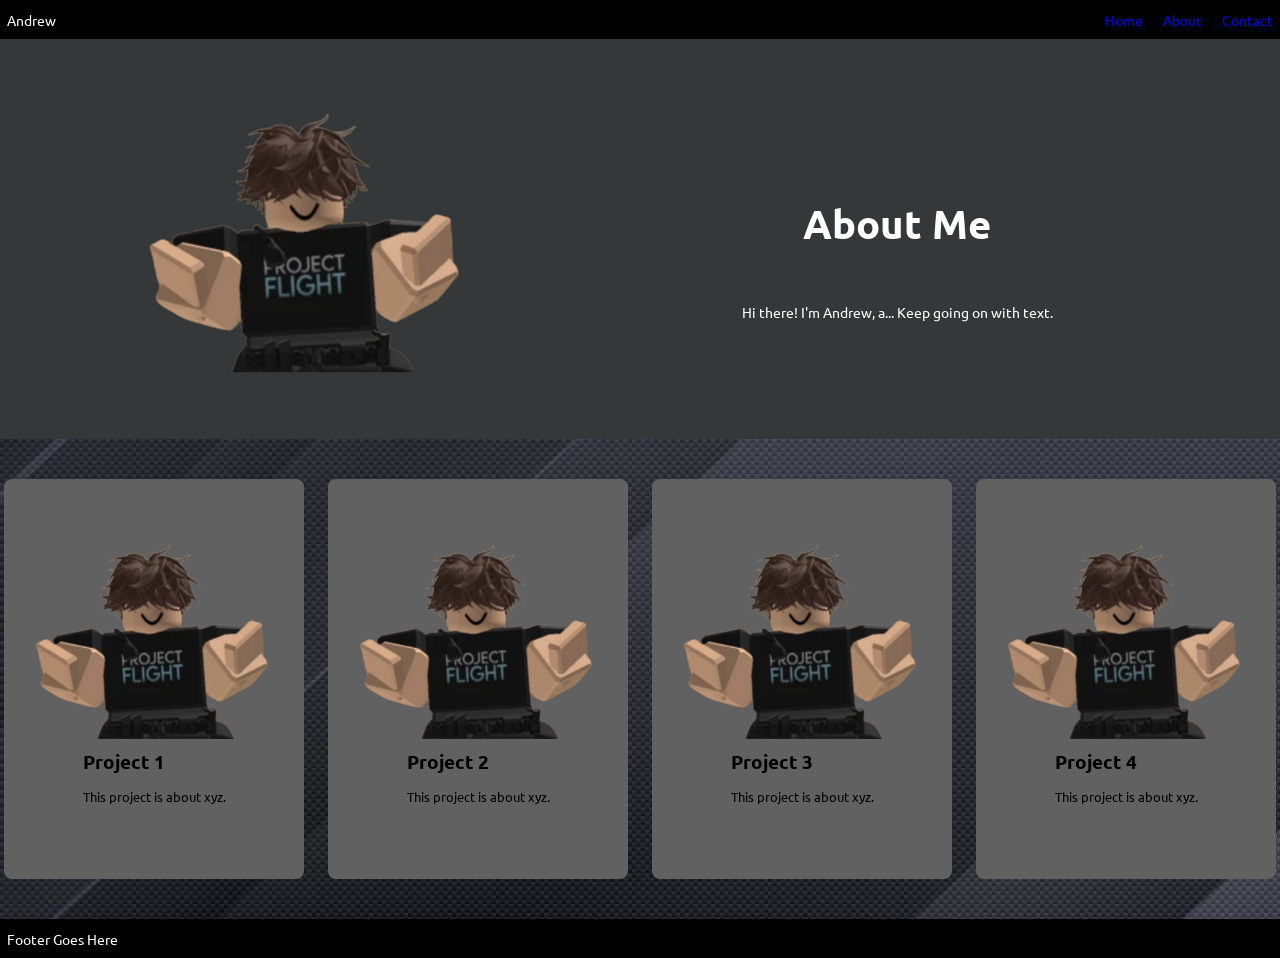
==== about.html @ 02a2d47e "Linked About and Contact" ====
<!DOCTYPE html>
<html lang="en">

<head>
    <title>Andrew Zhou's Portfolio</title>
    <link rel="preconnect" href="https://fonts.googleapis.com">
    <link rel="preconnect" href="https://fonts.gstatic.com" crossorigin>
    <link
        href="https://fonts.googleapis.com/css2?family=Ubuntu:ital,wght@0,300;0,400;0,500;0,700;1,300;1,400;1,500;1,700&display=swap"
        rel="stylesheet">
    <link rel="stylesheet" href="style.css">
</head>

<body>
    <div class="page-layout">
        <header>
            <div class="header-footer">
                <div>Andrew</div>
                <nav class="links">
                    <a href="/index.html">Home</a>
                    <a href="/about.html">About</a>
                    <a href="/contact">Contact</a>
                </nav>
            </div>
        </header>
        <main>
            <div class="bio">
                <img class="placeholder" src="pfplaceholder.png" alt="placeholder">
                <div class="bio-content">
                    <h4>About Me</h4>
                    <p>Hi there! I'm Andrew, a... Keep going on with text.</p>
                </div>
            </div>

            <div class="flex-container">
                <div class="box">
                    <img src="pfplaceholder.png" alt="placeholder" class="box-image" width="100px" height="100px">
                    <div class="box-text">
                        <h3>Project 1</h3>
                        <p>This project is about xyz.</p>
                    </div>
                </div>

                <div class="box">
                    <img src="pfplaceholder.png" alt="placeholder" class="box-image" width="100px" height="100px">
                    <div class="box-text">
                        <h3>Project 2</h3>
                        <p>This project is about xyz.</p>
                    </div>
                </div>

                <div class="box">
                    <img src="pfplaceholder.png" alt="placeholder" class="box-image" width="100px" height="100px">
                    <div class="box-text">
                        <h3>Project 3</h3>
                        <p>This project is about xyz.</p>
                    </div>
                </div>

                <div class="box">
                    <img src="pfplaceholder.png" alt="placeholder" class="box-image" width="100px" height="100px">
                    <div class="box-text">
                        <h3>Project 4</h3>
                        <p>This project is about xyz.</p>
                    </div>
                </div>
            </div>
        </main>
        <footer class="header-footer">
            <p>Footer Goes Here</p>
        </footer>
    </div>
    <script src="scripts.js"></script>
</body>

</html>
---- style.css ----
body {
    margin: 0;
    font-family: 'Ubuntu';
    font-weight: 400;
    background-color: #353839;
    background-image: url(background.jpg)
}

.page-layout {
    min-height: 100vh;
    display: flex;
    flex-direction: column;
}

.links {
    display: flex;
    gap: 20px;
}

.links a {
    text-decoration: none;
}

.links a:hover {
    transition: 1s;
    font-size: 15px;
}

.header-footer {
    height: 25px;
    background-color: #000000;
    display: flex;
    justify-content: space-between;
    align-items: center;
    font-size: 14px;
    padding: 7px;
    color: #ffffff;
}

main {
    /* TODO: update this later if necessary once page is complete*/
    min-height: calc(100vh - 50px);
}

.bio {
    height: 400px;
    display: flex;
    font-size: 40px;
    align-items: center;
    width: 100%;
    margin: 0 auto;
    background-color: #353839;
}

.bio-content {
    text-align: center;
    margin: 0 auto;
    color: #FFFFFF;
    font-size: 20;
}

.bio-content p {
    font-size: 14px;
}

.placeholder {
    width: 400px;
    height: auto;
    padding: 7px;
    margin-left: 100px;
    border-radius: 8px;
}

.flex-container {
    display: flex;
    gap: 20px;
    padding: 40px 0;
    width: 100%;
    flex-wrap: wrap;
    justify-content: space-evenly;
}

.box {
    width: 300px;
    height: 400px;
    background-color: #616161;
    display: flex;
    align-items: center;
    justify-content: center;
    flex-direction: column;
    overflow: hidden;
    /*Overflow keeps images from going over the corners of the flexbox*/
    transition: transform 0.4s ease;
    transform-origin: top left;
    border-radius: 8px;
    min-width: 250px;
    flex: 0 1 300px;
}

.box:hover {
    transform: scale(1.05);
    background-color: #777777;
    z-index: 10;
}

.box-image {
    width: 100%;
    height: 200px;
    object-fit: cover;
}

.box-text h3 {
    margin: 10px 0 5px 0;
}

.box-text p {
    font-size: 13px;
    line-height: 1.4;
}
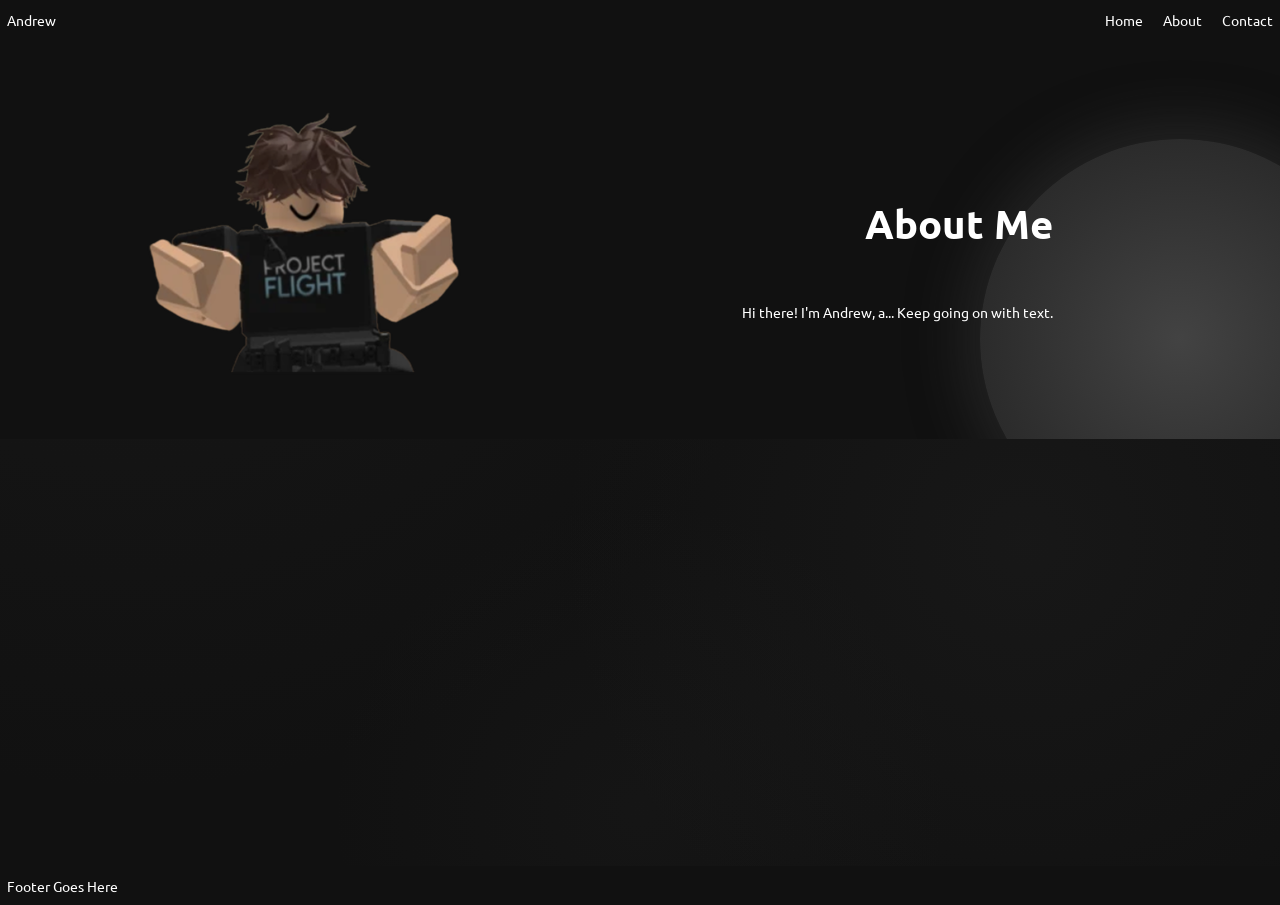
==== commit c215e530: "Music, about page Added music. Started work on about page" ====
--- a/about.html
+++ b/about.html
@@ -8,7 +8,7 @@
     <link
         href="https://fonts.googleapis.com/css2?family=Ubuntu:ital,wght@0,300;0,400;0,500;0,700;1,300;1,400;1,500;1,700&display=swap"
         rel="stylesheet">
-    <link rel="stylesheet" href="style.css">
+    <link rel="stylesheet" href="styleabout.css">
 </head>
 
 <body>
@@ -31,40 +31,6 @@
                     <p>Hi there! I'm Andrew, a... Keep going on with text.</p>
                 </div>
             </div>
-
-            <div class="flex-container">
-                <div class="box">
-                    <img src="pfplaceholder.png" alt="placeholder" class="box-image" width="100px" height="100px">
-                    <div class="box-text">
-                        <h3>Project 1</h3>
-                        <p>This project is about xyz.</p>
-                    </div>
-                </div>
-
-                <div class="box">
-                    <img src="pfplaceholder.png" alt="placeholder" class="box-image" width="100px" height="100px">
-                    <div class="box-text">
-                        <h3>Project 2</h3>
-                        <p>This project is about xyz.</p>
-                    </div>
-                </div>
-
-                <div class="box">
-                    <img src="pfplaceholder.png" alt="placeholder" class="box-image" width="100px" height="100px">
-                    <div class="box-text">
-                        <h3>Project 3</h3>
-                        <p>This project is about xyz.</p>
-                    </div>
-                </div>
-
-                <div class="box">
-                    <img src="pfplaceholder.png" alt="placeholder" class="box-image" width="100px" height="100px">
-                    <div class="box-text">
-                        <h3>Project 4</h3>
-                        <p>This project is about xyz.</p>
-                    </div>
-                </div>
-            </div>
         </main>
         <footer class="header-footer">
             <p>Footer Goes Here</p>
--- a/styleabout.css
+++ b/styleabout.css
@@ -0,0 +1,111 @@
+body {
+    margin: 0;
+    font-family: 'Ubuntu';
+    font-weight: 400;
+    background-color: #111;
+    background-image:
+        radial-gradient(circle at 10% 10%, rgba(60, 60, 60, 0.15) 0%, rgba(17, 17, 17, 0) 50%),
+
+        radial-gradient(circle at 80% 60%, rgba(80, 80, 80, 0.1) 0%, rgba(17, 17, 17, 0) 40%),
+
+        radial-gradient(circle at 50% 90%, rgba(70, 70, 70, 0.08) 0%, rgba(17, 17, 17, 0) 30%);
+
+    background-attachment: fixed;
+    background-size: cover;
+    background-repeat: no-repeat;
+}
+
+.page-layout {
+    min-height: 100vh;
+    display: flex;
+    flex-direction: column;
+}
+
+.links {
+    display: flex;
+    gap: 20px;
+    color: #FFFFFF;
+}
+
+.links a {
+    text-decoration: none;
+    color: #ffffff;
+}
+
+.links a:hover {
+    transition: 1s;
+    font-size: 15px;
+}
+
+.header-footer {
+    height: 25px;
+    background-color: #111;
+    display: flex;
+    justify-content: space-between;
+    align-items: center;
+    font-size: 14px;
+    padding: 7px;
+    color: #ffffff;
+}
+
+.header-footer footer-2 {
+    align-items: right;
+}
+
+main {
+    /* TODO: update this later if necessary once page is complete*/
+    min-height: calc(100vh - 73px);
+}
+
+.bio {
+    height: 400px;
+    display: flex;
+    font-size: 40px;
+    align-items: center;
+    width: 100%;
+    margin: 0 auto;
+    background-color: #111;
+    position: relative;
+    overflow: hidden;
+    z-index: 1;
+}
+
+.bio::after {
+    content: "";
+    position: absolute;
+    bottom: -100px;
+    right: -100px;
+    width: 400px;
+    height: 400px;
+    border-radius: 50%;
+    background: radial-gradient(circle at center, rgba(100, 100, 100, 0.6) 0%, rgba(50, 50, 50, 0.8) 70%, rgba(30, 30, 30, 1) 100%);
+    z-index: 2;
+    box-shadow: 0 0 50px 20px rgba(50, 50, 50, 0.5);
+    display: block;
+}
+
+.placeholder,
+.bio-content {
+    position: relative;
+    z-index: 3;
+}
+
+.bio-content {
+    text-align: right;
+    margin: 0 auto;
+    color: #FFFFFF;
+    font-size: 20;
+}
+
+.bio-content p {
+    font-size: 14px;
+    text-align: right;
+}
+
+.placeholder {
+    width: 400px;
+    height: auto;
+    padding: 7px;
+    margin-left: 100px;
+    border-radius: 8px;
+}
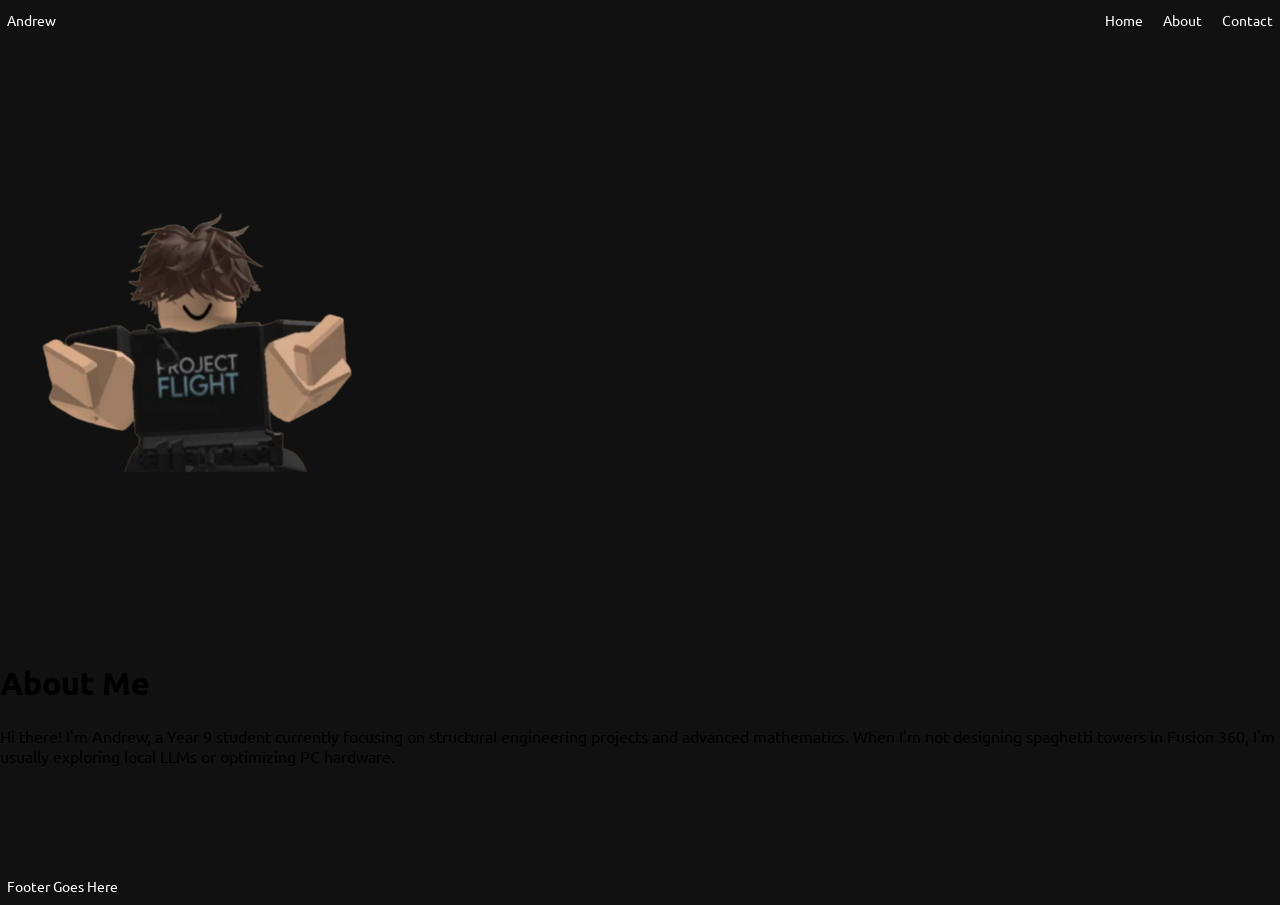
==== commit 4095113c: "Worked on about, css, and index" ====
--- a/about.html
+++ b/about.html
@@ -23,12 +23,15 @@
                 </nav>
             </div>
         </header>
-        <main>
-            <div class="bio">
-                <img class="placeholder" src="pfplaceholder.png" alt="placeholder">
-                <div class="bio-content">
-                    <h4>About Me</h4>
-                    <p>Hi there! I'm Andrew, a... Keep going on with text.</p>
+        <main class="about-main">
+            <div class="about-container">
+                <img class="placeholder-about" src="pfplaceholder.png" alt="Andrew Zhou">
+
+                <div class="about-content">
+                    <h1>About Me</h1>
+                    <p>Hi there! I'm Andrew, a Year 9 student currently focusing on structural engineering projects and
+                        advanced mathematics. When I'm not designing spaghetti towers in Fusion 360, I'm usually
+                        exploring local LLMs or optimizing PC hardware.</p>
                 </div>
             </div>
         </main>
@@ -36,7 +39,6 @@
             <p>Footer Goes Here</p>
         </footer>
     </div>
-    <script src="scripts.js"></script>
 </body>
 
 </html>
--- a/styleabout.css
+++ b/styleabout.css
@@ -3,16 +3,6 @@
     font-family: 'Ubuntu';
     font-weight: 400;
     background-color: #111;
-    background-image:
-        radial-gradient(circle at 10% 10%, rgba(60, 60, 60, 0.15) 0%, rgba(17, 17, 17, 0) 50%),
-
-        radial-gradient(circle at 80% 60%, rgba(80, 80, 80, 0.1) 0%, rgba(17, 17, 17, 0) 40%),
-
-        radial-gradient(circle at 50% 90%, rgba(70, 70, 70, 0.08) 0%, rgba(17, 17, 17, 0) 30%);
-
-    background-attachment: fixed;
-    background-size: cover;
-    background-repeat: no-repeat;
 }
 
 .page-layout {
@@ -48,10 +38,6 @@
     color: #ffffff;
 }
 
-.header-footer footer-2 {
-    align-items: right;
-}
-
 main {
     /* TODO: update this later if necessary once page is complete*/
     min-height: calc(100vh - 73px);
@@ -70,19 +56,6 @@
     z-index: 1;
 }
 
-.bio::after {
-    content: "";
-    position: absolute;
-    bottom: -100px;
-    right: -100px;
-    width: 400px;
-    height: 400px;
-    border-radius: 50%;
-    background: radial-gradient(circle at center, rgba(100, 100, 100, 0.6) 0%, rgba(50, 50, 50, 0.8) 70%, rgba(30, 30, 30, 1) 100%);
-    z-index: 2;
-    box-shadow: 0 0 50px 20px rgba(50, 50, 50, 0.5);
-    display: block;
-}
 
 .placeholder,
 .bio-content {
@@ -91,7 +64,7 @@
 }
 
 .bio-content {
-    text-align: right;
+    text-align: center;
     margin: 0 auto;
     color: #FFFFFF;
     font-size: 20;
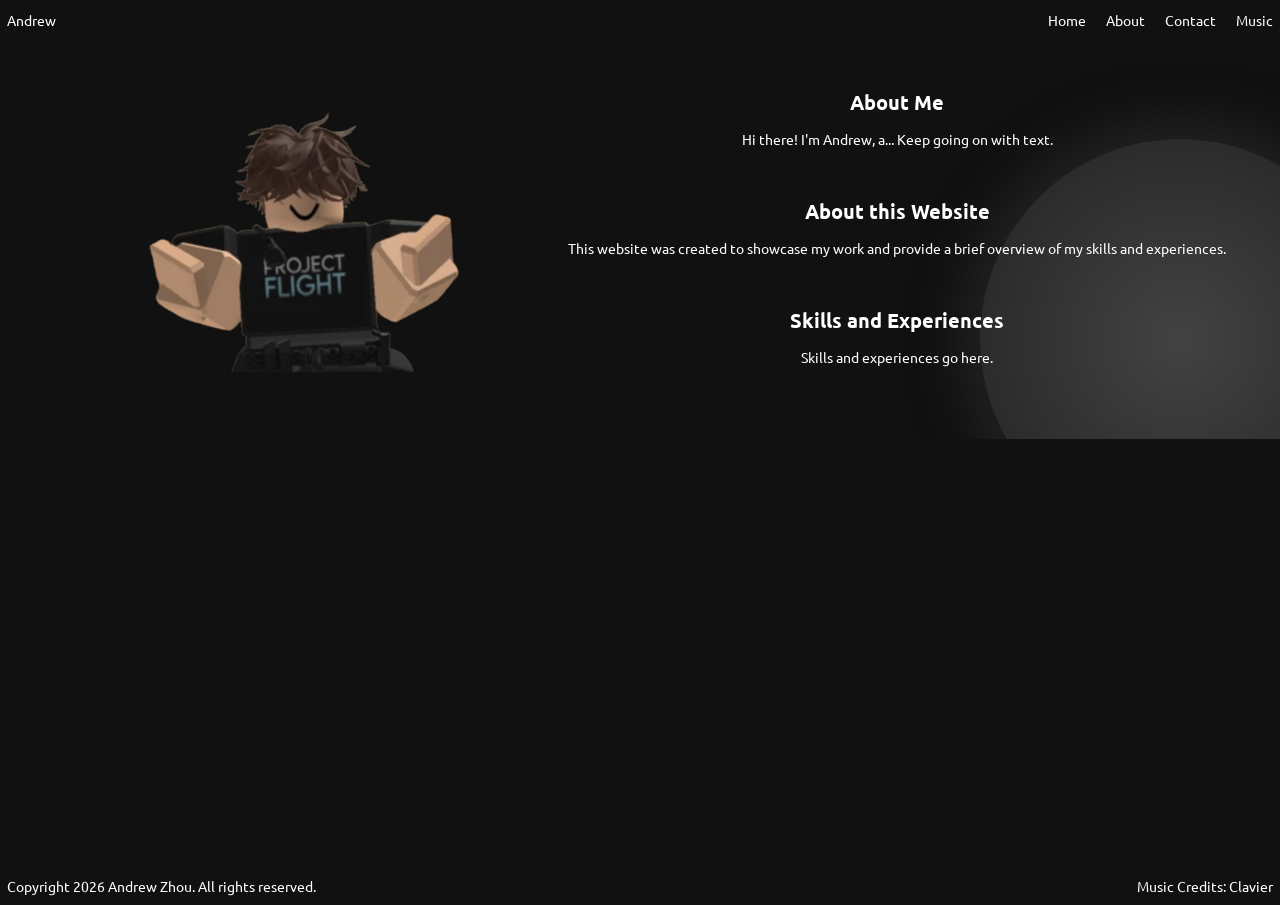
==== commit d60076be: "Linked Projects Linked all of my projects to new html's" ====
--- a/about.html
+++ b/about.html
@@ -19,24 +19,37 @@
                 <nav class="links">
                     <a href="/index.html">Home</a>
                     <a href="/about.html">About</a>
-                    <a href="/contact">Contact</a>
+                    <a href="/contacts.html">Contact</a>
+                    <div class="dropdown">
+                        <button class="dropbtn">Music</button>
+                        <div class="dropdown-content">
+                            <iframe data-testid="embed-iframe" style="border-radius:12px"
+                                src="https://open.spotify.com/embed/playlist/5BB5mRr1hqIK4NGXOkHe4x?utm_source=generator&theme=0"
+                                width="100%" height="352" frameBorder="0" allowfullscreen=""
+                                allow="autoplay; clipboard-write; encrypted-media; fullscreen; picture-in-picture"
+                                loading="lazy"></iframe>
+                        </div>
+                    </div>
                 </nav>
             </div>
         </header>
-        <main class="about-main">
-            <div class="about-container">
-                <img class="placeholder-about" src="pfplaceholder.png" alt="Andrew Zhou">
-
-                <div class="about-content">
-                    <h1>About Me</h1>
-                    <p>Hi there! I'm Andrew, a Year 9 student currently focusing on structural engineering projects and
-                        advanced mathematics. When I'm not designing spaghetti towers in Fusion 360, I'm usually
-                        exploring local LLMs or optimizing PC hardware.</p>
+        <main>
+            <div class="bio">
+                <img class="placeholder" src="pfplaceholder.png" alt="placeholder">
+                <div class="bio-content">
+                    <h4>About Me</h4>
+                    <p>Hi there! I'm Andrew, a... Keep going on with text.</p>
+                    <h4>About this Website</h4>
+                    <p>This website was created to showcase my work and provide a brief overview of my skills and
+                        experiences.</p>
+                    <h4>Skills and Experiences</h4>
+                    <p>Skills and experiences go here.</p>
                 </div>
             </div>
         </main>
         <footer class="header-footer">
-            <p>Footer Goes Here</p>
+            <p>Copyright 2026 Andrew Zhou. All rights reserved.</p>
+            <p class="footer-2">Music Credits: Clavier</p>
         </footer>
     </div>
 </body>
--- a/styleabout.css
+++ b/styleabout.css
@@ -38,8 +38,13 @@
     color: #ffffff;
 }
 
+.header-footer footer-2 {
+    align-items: right;
+}
+
 main {
     /* TODO: update this later if necessary once page is complete*/
+    min-height: calc(100vh - 50px);
     min-height: calc(100vh - 73px);
 }
 
@@ -56,6 +61,19 @@
     z-index: 1;
 }
 
+.bio::after {
+    content: "";
+    position: absolute;
+    bottom: -100px;
+    right: -100px;
+    width: 400px;
+    height: 400px;
+    border-radius: 50%;
+    background: radial-gradient(circle at center, rgba(100, 100, 100, 0.6) 0%, rgba(50, 50, 50, 0.8) 70%, rgba(30, 30, 30, 1) 100%);
+    z-index: 2;
+    box-shadow: 0 0 50px 20px rgba(50, 50, 50, 0.5);
+    display: block;
+}
 
 .placeholder,
 .bio-content {
@@ -64,7 +82,7 @@
 }
 
 .bio-content {
-    text-align: center;
+    text-align: right;
     margin: 0 auto;
     color: #FFFFFF;
     font-size: 20;
@@ -72,7 +90,14 @@
 
 .bio-content p {
     font-size: 14px;
-    text-align: right;
+    text-align: center;
+    margin-bottom: 50px;
+}
+
+.bio-content h4 {
+    font-size: 20px;
+    margin-bottom: 10px;
+    text-align: center;
 }
 
 .placeholder {
@@ -81,4 +106,95 @@
     padding: 7px;
     margin-left: 100px;
     border-radius: 8px;
+}
+
+.flex-container {
+    display: flex;
+    gap: 20px;
+    padding: 40px 0;
+    width: 100%;
+    flex-wrap: wrap;
+    justify-content: space-evenly;
+}
+
+@media (max-width: 800px) {
+    .bio {
+        flex-direction: column;
+        height: auto;
+        padding: 40px 20px;
+        text-align: center;
+    }
+
+    .bio-content,
+    .bio-content p {
+        text-align: center;
+        margin: 20px 0;
+    }
+
+    .music-container {
+        width: 95%;
+        margin: 20px auto;
+    }
+}
+
+.music-container {
+    width: 90%;
+    max-width: 600px;
+    margin: 40px auto;
+    padding: 20px;
+    background-color: rgba(255, 255, 255, 0.03);
+    border-radius: 16px;
+    border: 1px solid rgba(255, 255, 255, 0.1);
+    text-align: center;
+}
+
+.dropdown {
+    position: relative;
+    display: inline-block;
+}
+
+.dropbtn {
+    background: none;
+    border: none;
+    color: white;
+    font-family: 'Ubuntu';
+    font-size: 14px;
+    cursor: pointer;
+    padding: 0;
+    text-decoration: none;
+}
+
+.dropbtn:hover {
+    font-size: 15px;
+    transition: 1s;
+}
+
+.dropdown-content {
+    display: none;
+    position: absolute;
+    right: 0;
+    background-color: #222;
+    min-width: 300px;
+    box-shadow: 0px 8px 16px 0px rgba(0, 0, 0, 0.5);
+    z-index: 100;
+    padding: 15px;
+    border-radius: 12px;
+    border: 1px solid #444;
+    margin-top: 10px;
+    top: 100%;
+    margin-top: 5px;
+}
+
+.dropdown:hover .dropdown-content {
+    display: block;
+}
+
+.dropdown::after {
+    content: "";
+    position: absolute;
+    top: 100%;
+    left: 0;
+    width: 100%;
+    height: 20px;
+    display: block;
 }
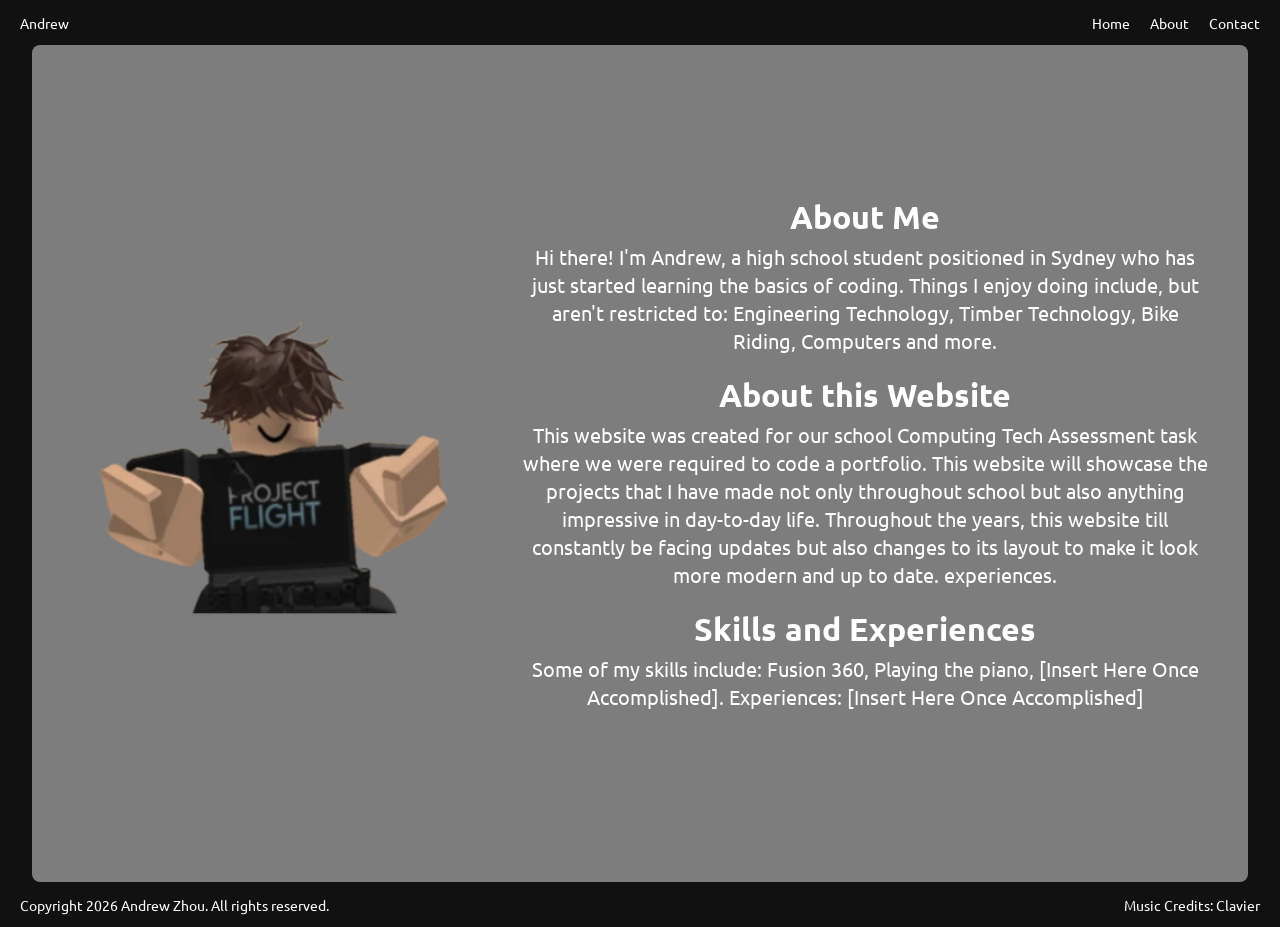
==== commit 12d0486b: "Formatting." ====
--- a/about.html
+++ b/about.html
@@ -20,16 +20,6 @@
                     <a href="/index.html">Home</a>
                     <a href="/about.html">About</a>
                     <a href="/contacts.html">Contact</a>
-                    <div class="dropdown">
-                        <button class="dropbtn">Music</button>
-                        <div class="dropdown-content">
-                            <iframe data-testid="embed-iframe" style="border-radius:12px"
-                                src="https://open.spotify.com/embed/playlist/5BB5mRr1hqIK4NGXOkHe4x?utm_source=generator&theme=0"
-                                width="100%" height="352" frameBorder="0" allowfullscreen=""
-                                allow="autoplay; clipboard-write; encrypted-media; fullscreen; picture-in-picture"
-                                loading="lazy"></iframe>
-                        </div>
-                    </div>
                 </nav>
             </div>
         </header>
@@ -38,12 +28,21 @@
                 <img class="placeholder" src="pfplaceholder.png" alt="placeholder">
                 <div class="bio-content">
                     <h4>About Me</h4>
-                    <p>Hi there! I'm Andrew, a... Keep going on with text.</p>
+                    <p>Hi there! I'm Andrew, a high school student positioned in Sydney who has just started learning
+                        the basics of coding. Things I enjoy doing include, but aren't restricted to: Engineering
+                        Technology, Timber Technology, Bike Riding, Computers and more.
+
+                    </p>
                     <h4>About this Website</h4>
-                    <p>This website was created to showcase my work and provide a brief overview of my skills and
+                    <p>This website was created for our school Computing Tech Assessment task where we were required to
+                        code a portfolio. This website will showcase the projects that I have made not only throughout
+                        school but also anything impressive in day-to-day life. Throughout the years, this website till
+                        constantly be facing updates but also changes to its layout to make it look more modern and up
+                        to date.
                         experiences.</p>
                     <h4>Skills and Experiences</h4>
-                    <p>Skills and experiences go here.</p>
+                    <p>Some of my skills include: Fusion 360, Playing the piano, [Insert Here Once Accomplished].
+                        Experiences: [Insert Here Once Accomplished]</p>
                 </div>
             </div>
         </main>
--- a/styleabout.css
+++ b/styleabout.css
@@ -1,8 +1,8 @@
 body {
     margin: 0;
-    font-family: 'Ubuntu';
-    font-weight: 400;
+    font-family: 'Ubuntu', sans-serif;
     background-color: #111;
+    color: #fff;
 }
 
 .page-layout {
@@ -11,190 +11,83 @@
     flex-direction: column;
 }
 
+.header-footer {
+    height: 35px;
+    background-color: #111;
+    display: flex;
+    justify-content: space-between;
+    align-items: center;
+    padding: 5px 20px;
+    font-size: 14px;
+}
+
+.fullscreen {
+    height: 100vh;
+}
+
 .links {
     display: flex;
     gap: 20px;
-    color: #FFFFFF;
 }
 
 .links a {
     text-decoration: none;
-    color: #ffffff;
+    color: #fff;
+    font-size: 14px;
+    transition: 0.3s;
 }
 
 .links a:hover {
-    transition: 1s;
     font-size: 15px;
 }
 
-.header-footer {
-    height: 25px;
-    background-color: #111;
+.fullscreen-wrap {
     display: flex;
-    justify-content: space-between;
     align-items: center;
-    font-size: 14px;
-    padding: 7px;
-    color: #ffffff;
-}
-
-.header-footer footer-2 {
-    align-items: right;
-}
-
-main {
-    /* TODO: update this later if necessary once page is complete*/
-    min-height: calc(100vh - 50px);
-    min-height: calc(100vh - 73px);
+    justify-content: center;
+    padding: 20px;
+    box-sizing: border-box;
 }
 
 .bio {
-    height: 400px;
+    margin-left: auto;
+    margin-right: auto;
     display: flex;
-    font-size: 40px;
     align-items: center;
-    width: 100%;
-    margin: 0 auto;
-    background-color: #111;
-    position: relative;
-    overflow: hidden;
-    z-index: 1;
-}
+    width: 95%;
+    background-color: #7d7d7d;
+    border-radius: 8px;
+    padding: 0 20px;
+    box-sizing: border-box;
+    flex-wrap: wrap;
+    min-height: 93vh;
+    justify-content: center;
 
-.bio::after {
-    content: "";
-    position: absolute;
-    bottom: -100px;
-    right: -100px;
-    width: 400px;
-    height: 400px;
-    border-radius: 50%;
-    background: radial-gradient(circle at center, rgba(100, 100, 100, 0.6) 0%, rgba(50, 50, 50, 0.8) 70%, rgba(30, 30, 30, 1) 100%);
-    z-index: 2;
-    box-shadow: 0 0 50px 20px rgba(50, 50, 50, 0.5);
-    display: block;
-}
-
-.placeholder,
-.bio-content {
-    position: relative;
-    z-index: 3;
-}
-
-.bio-content {
-    text-align: right;
-    margin: 0 auto;
-    color: #FFFFFF;
-    font-size: 20;
-}
-
-.bio-content p {
-    font-size: 14px;
-    text-align: center;
-    margin-bottom: 50px;
-}
-
-.bio-content h4 {
-    font-size: 20px;
-    margin-bottom: 10px;
-    text-align: center;
-}
-
-.placeholder {
-    width: 400px;
-    height: auto;
-    padding: 7px;
-    margin-left: 100px;
-    border-radius: 8px;
-}
-
-.flex-container {
-    display: flex;
-    gap: 20px;
-    padding: 40px 0;
-    width: 100%;
-    flex-wrap: wrap;
-    justify-content: space-evenly;
-}
-
-@media (max-width: 800px) {
-    .bio {
-        flex-direction: column;
+    .placeholder {
+        width: 100%;
+        max-width: 450px;
         height: auto;
-        padding: 40px 20px;
-        text-align: center;
+        border-radius: 8px;
+        overflow: hidden;
+        margin: 0 auto;
     }
 
-    .bio-content,
-    .bio-content p {
+    .bio-content {
+        flex: 1 1 400px;
         text-align: center;
-        margin: 20px 0;
+        padding: 20px;
     }
 
-    .music-container {
-        width: 95%;
-        margin: 20px auto;
+    .bio-content h4 {
+        font-size: 32px;
+        margin: 0;
     }
-}
 
-.music-container {
-    width: 90%;
-    max-width: 600px;
-    margin: 40px auto;
-    padding: 20px;
-    background-color: rgba(255, 255, 255, 0.03);
-    border-radius: 16px;
-    border: 1px solid rgba(255, 255, 255, 0.1);
-    text-align: center;
-}
+    .bio-content p {
+        font-size: 20px;
+        margin-top: 5px;
+        line-height: 1.4;
 
-.dropdown {
-    position: relative;
-    display: inline-block;
-}
+    }
 
-.dropbtn {
-    background: none;
-    border: none;
-    color: white;
-    font-family: 'Ubuntu';
-    font-size: 14px;
-    cursor: pointer;
-    padding: 0;
-    text-decoration: none;
-}
-
-.dropbtn:hover {
-    font-size: 15px;
-    transition: 1s;
-}
-
-.dropdown-content {
-    display: none;
-    position: absolute;
-    right: 0;
-    background-color: #222;
-    min-width: 300px;
-    box-shadow: 0px 8px 16px 0px rgba(0, 0, 0, 0.5);
-    z-index: 100;
-    padding: 15px;
-    border-radius: 12px;
-    border: 1px solid #444;
-    margin-top: 10px;
-    top: 100%;
-    margin-top: 5px;
-}
-
-.dropdown:hover .dropdown-content {
-    display: block;
-}
-
-.dropdown::after {
-    content: "";
-    position: absolute;
-    top: 100%;
-    left: 0;
-    width: 100%;
-    height: 20px;
-    display: block;
 }
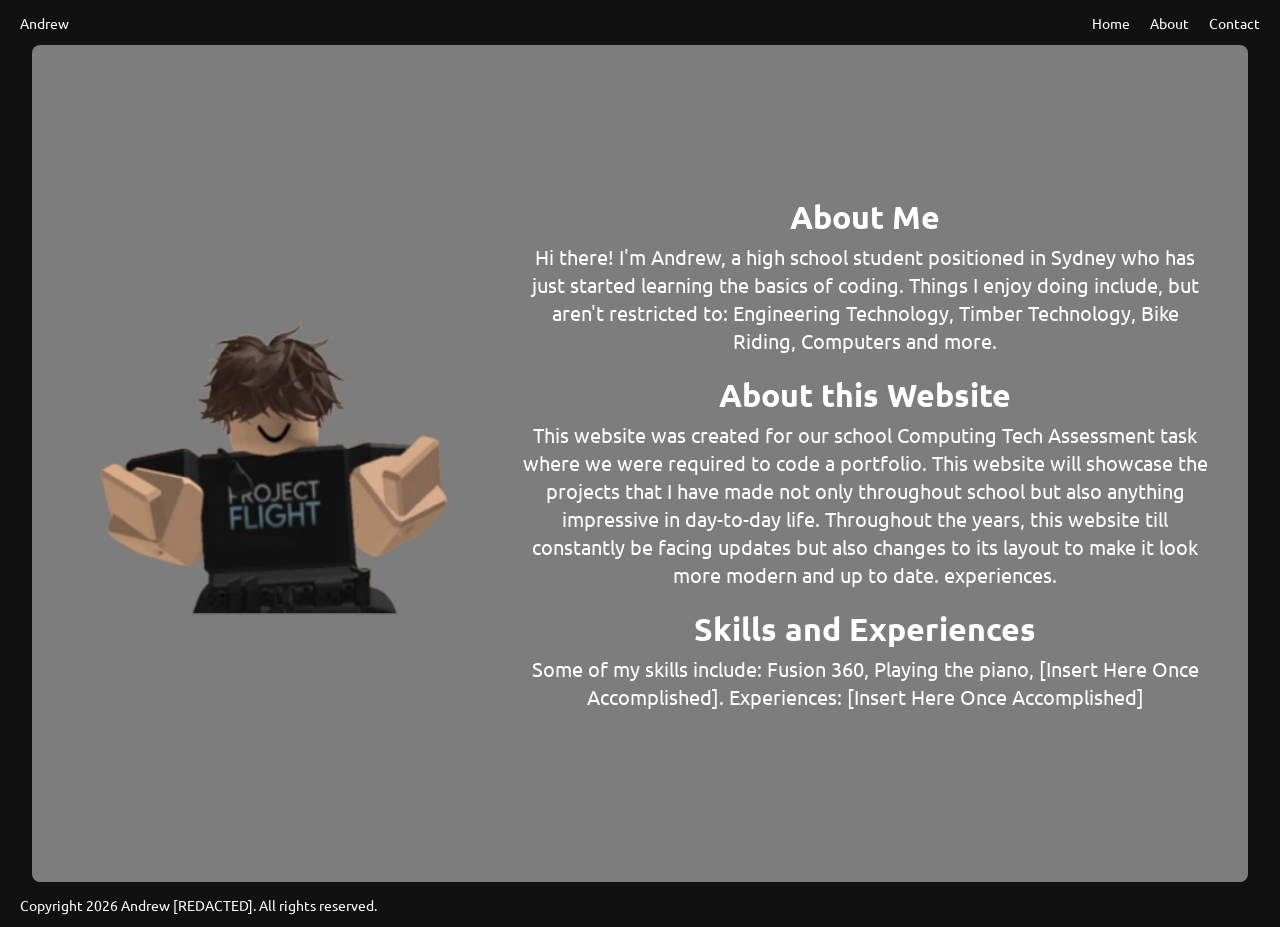
==== commit 9674eb16: "Done" ====
--- a/about.html
+++ b/about.html
@@ -2,7 +2,7 @@
 <html lang="en">
 
 <head>
-    <title>Andrew Zhou's Portfolio</title>
+    <title>Andrew [REDACTED]'s Portfolio</title>
     <link rel="preconnect" href="https://fonts.googleapis.com">
     <link rel="preconnect" href="https://fonts.gstatic.com" crossorigin>
     <link
@@ -47,8 +47,7 @@
             </div>
         </main>
         <footer class="header-footer">
-            <p>Copyright 2026 Andrew Zhou. All rights reserved.</p>
-            <p class="footer-2">Music Credits: Clavier</p>
+            <p>Copyright 2026 Andrew [REDACTED]. All rights reserved.</p>
         </footer>
     </div>
 </body>
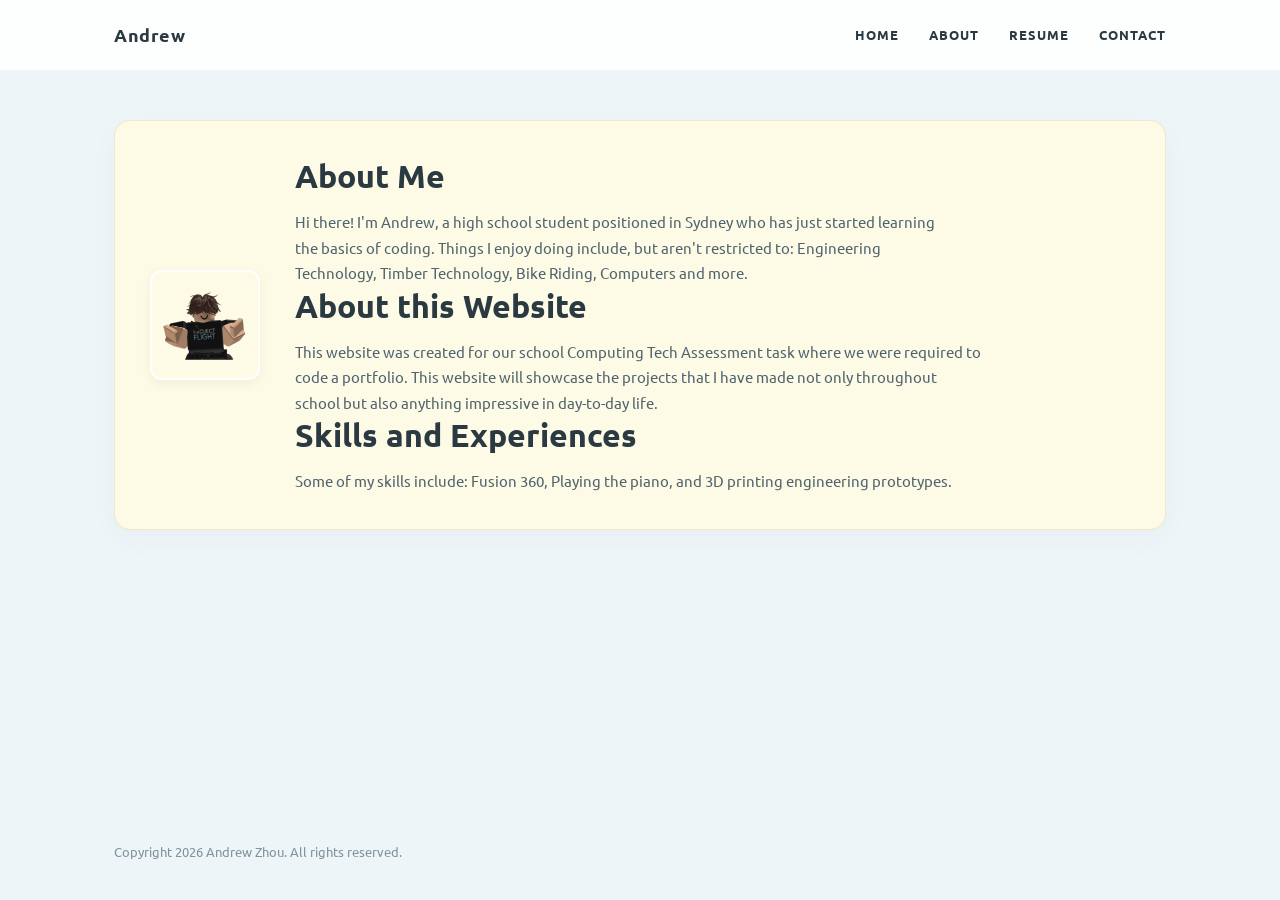
==== commit c1893afa: "Added Resume and minor bug fixes" ====
--- a/about.html
+++ b/about.html
@@ -2,24 +2,25 @@
 <html lang="en">
 
 <head>
-    <title>Andrew [REDACTED]'s Portfolio</title>
+    <meta charset="UTF-8">
+    <meta name="viewport" content="width=device-width, initial-scale=1.0">
+    <title>About | Andrew Zhou</title>
     <link rel="preconnect" href="https://fonts.googleapis.com">
     <link rel="preconnect" href="https://fonts.gstatic.com" crossorigin>
-    <link
-        href="https://fonts.googleapis.com/css2?family=Ubuntu:ital,wght@0,300;0,400;0,500;0,700;1,300;1,400;1,500;1,700&display=swap"
-        rel="stylesheet">
-    <link rel="stylesheet" href="styleabout.css">
+    <link href="https://fonts.googleapis.com/css2?family=Ubuntu:wght@400;700&display=swap" rel="stylesheet">
+    <link rel="stylesheet" href="style.css">
 </head>
 
 <body>
     <div class="page-layout">
         <header>
-            <div class="header-footer">
+            <div class="header-container">
                 <div>Andrew</div>
                 <nav class="links">
-                    <a href="/index.html">Home</a>
-                    <a href="/about.html">About</a>
-                    <a href="/contacts.html">Contact</a>
+                    <a href="index.html">Home</a>
+                    <a href="about.html">About</a>
+                    <a href="resume.html">Resume</a>
+                    <a href="contacts.html">Contact</a>
                 </nav>
             </div>
         </header>
@@ -30,26 +31,47 @@
                     <h4>About Me</h4>
                     <p>Hi there! I'm Andrew, a high school student positioned in Sydney who has just started learning
                         the basics of coding. Things I enjoy doing include, but aren't restricted to: Engineering
-                        Technology, Timber Technology, Bike Riding, Computers and more.
+                        Technology, Timber Technology, Bike Riding, Computers and more.</p>
 
-                    </p>
                     <h4>About this Website</h4>
                     <p>This website was created for our school Computing Tech Assessment task where we were required to
                         code a portfolio. This website will showcase the projects that I have made not only throughout
-                        school but also anything impressive in day-to-day life. Throughout the years, this website till
-                        constantly be facing updates but also changes to its layout to make it look more modern and up
-                        to date.
-                        experiences.</p>
+                        school but also anything impressive in day-to-day life.</p>
+
                     <h4>Skills and Experiences</h4>
-                    <p>Some of my skills include: Fusion 360, Playing the piano, [Insert Here Once Accomplished].
-                        Experiences: [Insert Here Once Accomplished]</p>
+                    <p>Some of my skills include: Fusion 360, Playing the piano, and 3D printing engineering prototypes.
+                    </p>
                 </div>
             </div>
         </main>
         <footer class="header-footer">
-            <p>Copyright 2026 Andrew [REDACTED]. All rights reserved.</p>
+            <p>Copyright 2026 Andrew Zhou. All rights reserved.</p>
         </footer>
     </div>
 </body>
 
+<div id="image-lightbox" class="lightbox-overlay" onclick="closeLightbox()">
+    <span class="lightbox-close">&times;</span>
+    <img class="lightbox-content" id="lightbox-target-img" alt="Fullscreen View">
+</div>
+
+<script>
+    function openLightbox(element) {
+        var lightbox = document.getElementById("image-lightbox");
+        var lightboxImg = document.getElementById("lightbox-target-img");
+        lightbox.style.display = "flex";
+        lightboxImg.src = element.src;
+    }
+    function closeLightbox() {
+        document.getElementById("image-lightbox").style.display = "none";
+    }
+    document.addEventListener("DOMContentLoaded", function () {
+        var images = document.querySelectorAll('.box-image, .placeholder');
+        images.forEach(function (img) {
+            img.style.cursor = 'pointer';
+            img.setAttribute('onclick', 'openLightbox(this)');
+        });
+    });
+</script>
+
 </html>
--- a/style.css
+++ b/style.css
@@ -0,0 +1,456 @@
+/* ==========================================================================
+   1. BASE STYLING & CORE COLOR ENVIRONMENT
+   ========================================================================== */
+* {
+    box-sizing: border-box;
+    margin: 0;
+    padding: 0;
+}
+
+body {
+    font-family: 'Ubuntu', sans-serif;
+    background-color: #eef5f9;
+    /* Matte Ice-Blue Background Canvas */
+    color: #2b3a42;
+    /* Deep Blue-Slate Text */
+    -webkit-font-smoothing: antialiased;
+    overflow-x: hidden;
+}
+
+/* ==========================================================================
+   2. FIXED FLOATING NAVIGATION BAR
+   ========================================================================== */
+header {
+    background-color: rgba(255, 255, 255, 0.85);
+    /* Frosted Glass Dock */
+    backdrop-filter: blur(10px);
+    -webkit-backdrop-filter: blur(10px);
+    border-bottom: 1px solid rgba(255, 255, 255, 0.5);
+    position: fixed;
+    top: 0;
+    left: 0;
+    width: 100%;
+    height: 70px;
+    z-index: 9999;
+    display: flex;
+    align-items: center;
+}
+
+/* The structural container inside the header that keeps content perfectly centered */
+.header-container {
+    display: flex;
+    flex-direction: row;
+    justify-content: space-between;
+    align-items: center;
+    width: 100%;
+    max-width: 1100px;
+    margin: 0 auto;
+    padding: 0 24px;
+    height: 100%;
+}
+
+.header-container div:first-child {
+    font-weight: 700;
+    font-size: 18px;
+    letter-spacing: 0.5px;
+    color: #2b3a42;
+}
+
+.links {
+    display: flex;
+    gap: 30px;
+    align-items: center;
+}
+
+.links a {
+    text-decoration: none;
+    color: #2b3a42;
+    font-size: 13px;
+    font-weight: 700;
+    text-transform: uppercase;
+    letter-spacing: 1px;
+    transition: opacity 0.2s ease;
+}
+
+.links a:hover {
+    opacity: 0.6;
+}
+
+/* ==========================================================================
+   3. SINGLE-COLUMN CONTAINER SYSTEM
+   ========================================================================== */
+.page-layout {
+    min-height: 100vh;
+    display: flex;
+    flex-direction: column;
+}
+
+main {
+    flex-grow: 1;
+    width: 100%;
+    max-width: 1100px;
+    margin: 0 auto;
+    padding: 120px 24px 60px 24px;
+    /* Clears fixed navigation bar space */
+    display: flex;
+    flex-direction: column;
+    gap: 40px;
+}
+
+/* ==========================================================================
+   4. LAYOUT TILES (Soft Matte Pastel Yellow Blocks)
+   ========================================================================== */
+.bio,
+.project,
+.resume-section {
+    background-color: #fdfae6;
+    /* Warm Light-Pastel Yellow Accent Block */
+    border: 1px solid rgba(218, 210, 161, 0.4);
+    border-radius: 16px;
+    padding: 35px;
+    display: grid;
+    grid-template-columns: auto 1fr;
+    gap: 35px;
+    align-items: center;
+    box-shadow: 0 10px 30px rgba(43, 58, 66, 0.03);
+    width: 100%;
+}
+
+/* Single column behavior fallback for explicit wrapper content blocks */
+.project {
+    display: flex;
+    flex-direction: column;
+    align-items: flex-start;
+}
+
+.fullscreen-wrap,
+.resume-section {
+    display: flex;
+    flex-direction: column;
+    width: 100%;
+}
+
+.resume-section {
+    align-items: flex-start;
+    gap: 30px;
+}
+
+.bio .placeholder {
+    width: 110px;
+    height: 110px;
+    border-radius: 12px;
+    object-fit: cover;
+    border: 2px solid #ffffff;
+    box-shadow: 0 4px 12px rgba(0, 0, 0, 0.05);
+}
+
+.bio-content,
+.project-content,
+.resume-content {
+    text-align: left;
+    width: 100%;
+}
+
+.bio-content h1,
+.bio-content h4,
+.project-content h4,
+.resume-content h1 {
+    font-size: 32px;
+    font-weight: 700;
+    color: #2b3a42;
+    margin-bottom: 12px;
+}
+
+.bio-content p,
+.project-content p {
+    font-size: 15px;
+    color: #4f646f;
+    line-height: 1.7;
+    white-space: pre-line;
+}
+
+/* ==========================================================================
+   5. INTERACTIVE PICTURE GRID MODULES
+   ========================================================================== */
+.flex-container {
+    display: grid;
+    grid-template-columns: repeat(2, 1fr);
+    gap: 24px;
+    width: 100%;
+}
+
+.box {
+    background-color: #ffffff;
+    border-radius: 16px;
+    overflow: hidden;
+    border: 1px solid rgba(255, 255, 255, 0.7);
+    box-shadow: 0 10px 30px rgba(43, 58, 66, 0.04);
+    transition: transform 0.3s cubic-bezier(0.2, 0.8, 0.2, 1);
+}
+
+.box a {
+    text-decoration: none;
+    color: inherit;
+    display: block;
+}
+
+.box-image {
+    width: 100%;
+    height: auto;
+    aspect-ratio: 16 / 11;
+    object-fit: cover;
+    display: block;
+}
+
+/* Text elements inside your home page project grid items */
+.box-text {
+    text-align: left;
+}
+
+.box h3 {
+    font-size: 16px;
+    font-weight: 700;
+    padding: 20px 20px 6px 20px;
+    color: #2b3a42;
+}
+
+.box p {
+    font-size: 13px;
+    color: #6c828d;
+    padding: 0 20px 20px 20px;
+    line-height: 1.5;
+}
+
+.box:hover {
+    transform: translateY(-6px);
+    box-shadow: 0 20px 40px rgba(43, 58, 66, 0.08);
+}
+
+/* ==========================================================================
+   6. RESUME CARD INTERNAL RULES
+   ========================================================================== */
+.resume-block {
+    background-color: #ffffff;
+    border-radius: 12px;
+    padding: 24px;
+    width: 100%;
+    border: 1px solid rgba(255, 255, 255, 0.7);
+    box-shadow: 0 4px 15px rgba(43, 58, 66, 0.02);
+}
+
+.resume-block h2 {
+    font-size: 19px;
+    color: #2b3a42;
+    margin-bottom: 14px;
+    border-bottom: 2px solid #f6efa6;
+    padding-bottom: 6px;
+    text-transform: uppercase;
+    letter-spacing: 0.5px;
+}
+
+.resume-item {
+    margin-bottom: 16px;
+}
+
+.resume-item:last-child {
+    margin-bottom: 0;
+}
+
+.resume-item h3 {
+    font-size: 16px;
+    color: #2b3a42;
+}
+
+.resume-item .meta {
+    font-size: 13px;
+    color: #6c828d;
+    margin-bottom: 6px;
+    font-weight: 700;
+}
+
+.resume-item p {
+    font-size: 14px;
+    color: #4f646f;
+    line-height: 1.6;
+}
+
+.resume-grid-img {
+    display: grid;
+    grid-template-columns: repeat(auto-fit, minmax(200px, 1fr));
+    gap: 16px;
+    width: 100%;
+    margin-top: 14px;
+}
+
+.resume-img-placeholder {
+    background-color: #eef5f9;
+    border: 2px dashed #6c828d;
+    border-radius: 8px;
+    aspect-ratio: 16 / 9;
+    display: flex;
+    align-items: center;
+    justify-content: center;
+    color: #6c828d;
+    font-size: 13px;
+    font-weight: 700;
+}
+
+/* ==========================================================================
+   7. INTERACTIVE FULLSCREEN OVERLAY (LIGHTBOX)
+   ========================================================================== */
+.lightbox-overlay {
+    display: none;
+    position: fixed;
+    top: 0;
+    left: 0;
+    width: 100%;
+    height: 100%;
+    background-color: rgba(43, 58, 66, 0.95);
+    z-index: 100000;
+    justify-content: center;
+    align-items: center;
+    backdrop-filter: blur(8px);
+}
+
+.lightbox-content {
+    max-width: 85%;
+    max-height: 85%;
+    object-fit: contain;
+    border-radius: 8px;
+    box-shadow: 0 25px 50px rgba(0, 0, 0, 0.3);
+    animation: zoomEffect 0.25s cubic-bezier(0.15, 1, 0.3, 1);
+}
+
+.lightbox-close {
+    position: absolute;
+    top: 30px;
+    right: 40px;
+    color: #ffffff;
+    font-size: 44px;
+    font-weight: 300;
+    cursor: pointer;
+}
+
+@keyframes zoomEffect {
+    from {
+        transform: scale(0.92);
+        opacity: 0;
+    }
+
+    to {
+        transform: scale(1);
+        opacity: 1;
+    }
+}
+
+/* ==========================================================================
+   8. CONTACT HOVER TILES
+   ========================================================================== */
+.contact {
+    margin-top: 5px;
+    display: flex;
+    flex-direction: column;
+    gap: 12px;
+}
+
+.contact p {
+    font-size: 14px;
+    color: #4f646f;
+    background-color: rgba(255, 255, 255, 0.5);
+    padding: 10px 16px;
+    border-radius: 8px;
+    display: inline-block;
+    width: fit-content;
+}
+
+.contact-link {
+    text-decoration: none;
+    color: #2b3a42;
+    background-color: #f6efa6;
+    padding: 4px 10px;
+    border-radius: 4px;
+    font-weight: 700;
+    margin-left: 8px;
+}
+
+/* ==========================================================================
+   9. GLOBAL SYSTEM FOOTERS
+   ========================================================================== */
+footer {
+    display: flex;
+    flex-direction: row;
+    justify-content: space-between;
+    align-items: center;
+    width: 100%;
+    max-width: 1100px;
+    margin: 60px auto 0 auto;
+    padding: 40px 24px;
+    height: auto;
+}
+
+footer p {
+    font-size: 13px;
+    color: #7d939e;
+}
+
+.footer-2 {
+    max-width: 50%;
+    text-align: right;
+    line-height: 1.5;
+}
+
+/* ==========================================================================
+   10. PHONE DEVICE RESPONSIVE LAYOUT
+   ========================================================================== */
+@media (max-width: 768px) {
+    main {
+        padding-top: 140px;
+        gap: 30px;
+    }
+
+    .bio,
+    .project,
+    .resume-section {
+        grid-template-columns: 1fr;
+        text-align: center;
+        padding: 24px;
+        gap: 20px;
+    }
+
+    .bio .placeholder {
+        margin: 0 auto;
+    }
+
+    .bio-content h1,
+    .bio-content h4,
+    .resume-content h1 {
+        font-size: 26px;
+    }
+
+    .flex-container {
+        grid-template-columns: 1fr;
+        gap: 20px;
+    }
+
+    header {
+        height: auto;
+    }
+
+    .header-container {
+        flex-direction: column;
+        padding: 12px 24px;
+        gap: 8px;
+    }
+
+    footer {
+        flex-direction: column;
+        gap: 14px;
+        text-align: center;
+        padding: 20px 24px;
+    }
+
+    .footer-2 {
+        max-width: 100%;
+        text-align: center;
+    }
+}
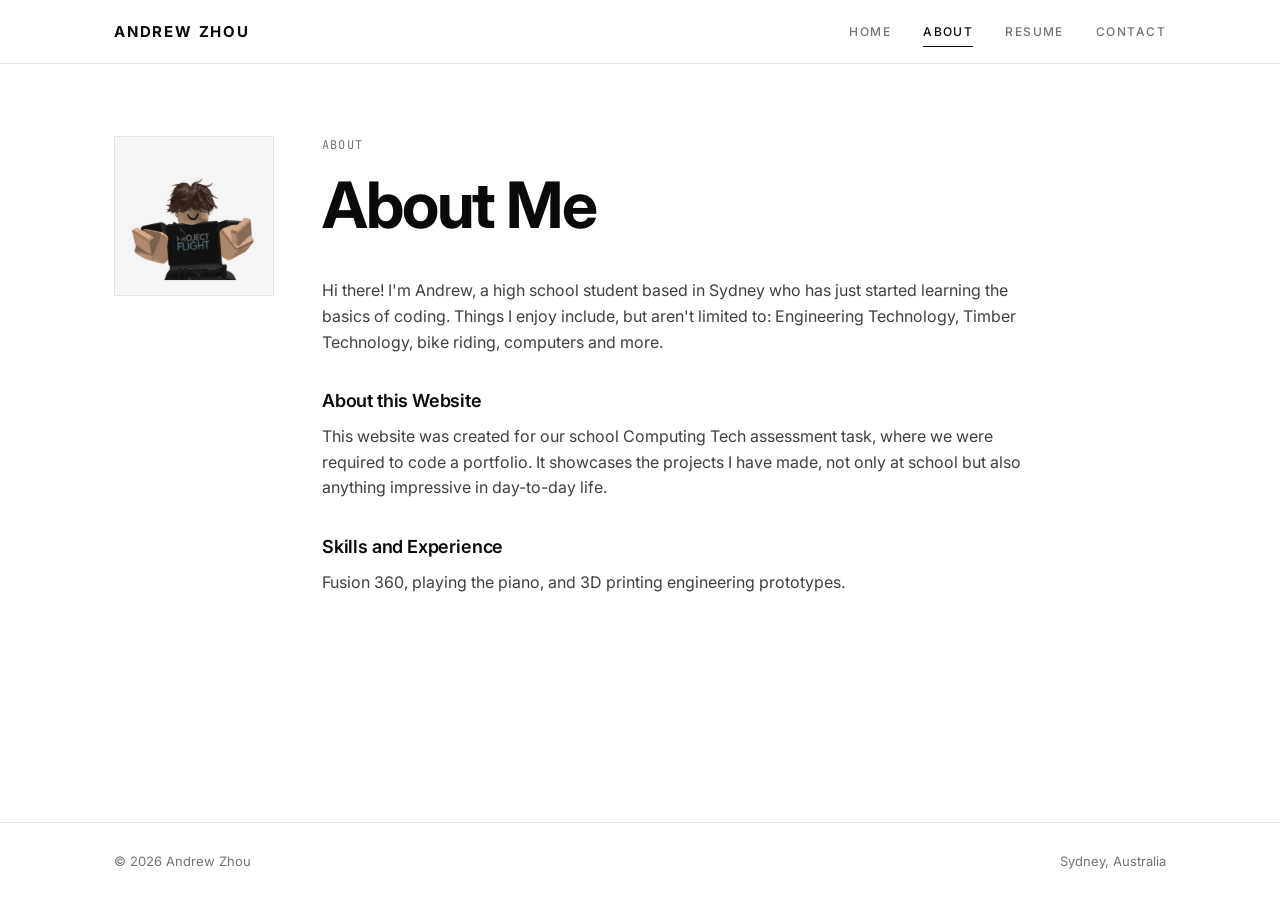
==== commit 97573f02: "Redesign site in monochrome style and add Arduino project - Restyle all pages with a modernist black" ====
--- a/about.html
+++ b/about.html
@@ -7,7 +7,7 @@
     <title>About | Andrew Zhou</title>
     <link rel="preconnect" href="https://fonts.googleapis.com">
     <link rel="preconnect" href="https://fonts.gstatic.com" crossorigin>
-    <link href="https://fonts.googleapis.com/css2?family=Ubuntu:wght@400;700&display=swap" rel="stylesheet">
+    <link href="https://fonts.googleapis.com/css2?family=Inter:wght@400;500;600;700&family=JetBrains+Mono:wght@400;500&display=swap" rel="stylesheet">
     <link rel="stylesheet" href="style.css">
 </head>
 
@@ -15,63 +15,47 @@
     <div class="page-layout">
         <header>
             <div class="header-container">
-                <div>Andrew</div>
+                <a class="brand" href="index.html">Andrew Zhou</a>
                 <nav class="links">
                     <a href="index.html">Home</a>
-                    <a href="about.html">About</a>
+                    <a href="about.html" class="active">About</a>
                     <a href="resume.html">Resume</a>
                     <a href="contacts.html">Contact</a>
                 </nav>
             </div>
         </header>
+
         <main>
-            <div class="bio">
-                <img class="placeholder" src="pfplaceholder.png" alt="placeholder">
+            <section class="bio">
+                <img class="avatar zoomable" src="pfplaceholder.png" alt="Andrew Zhou">
                 <div class="bio-content">
-                    <h4>About Me</h4>
-                    <p>Hi there! I'm Andrew, a high school student positioned in Sydney who has just started learning
-                        the basics of coding. Things I enjoy doing include, but aren't restricted to: Engineering
-                        Technology, Timber Technology, Bike Riding, Computers and more.</p>
+                    <p class="eyebrow">About</p>
+                    <h1>About Me</h1>
+                    <div class="prose">
+                        <p>Hi there! I'm Andrew, a high school student based in Sydney who has just started learning
+                            the basics of coding. Things I enjoy include, but aren't limited to: Engineering
+                            Technology, Timber Technology, bike riding, computers and more.</p>
 
-                    <h4>About this Website</h4>
-                    <p>This website was created for our school Computing Tech Assessment task where we were required to
-                        code a portfolio. This website will showcase the projects that I have made not only throughout
-                        school but also anything impressive in day-to-day life.</p>
+                        <h3>About this Website</h3>
+                        <p>This website was created for our school Computing Tech assessment task, where we were
+                            required to code a portfolio. It showcases the projects I have made, not only at school but
+                            also anything impressive in day-to-day life.</p>
 
-                    <h4>Skills and Experiences</h4>
-                    <p>Some of my skills include: Fusion 360, Playing the piano, and 3D printing engineering prototypes.
-                    </p>
+                        <h3>Skills and Experience</h3>
+                        <p>Fusion 360, playing the piano, and 3D printing engineering prototypes.</p>
+                    </div>
                 </div>
+            </section>
+        </main>
+
+        <footer>
+            <div class="footer-container">
+                <p>© 2026 Andrew Zhou</p>
+                <p>Sydney, Australia</p>
             </div>
-        </main>
-        <footer class="header-footer">
-            <p>Copyright 2026 Andrew Zhou. All rights reserved.</p>
         </footer>
     </div>
+    <script src="script.js"></script>
 </body>
 
-<div id="image-lightbox" class="lightbox-overlay" onclick="closeLightbox()">
-    <span class="lightbox-close">&times;</span>
-    <img class="lightbox-content" id="lightbox-target-img" alt="Fullscreen View">
-</div>
-
-<script>
-    function openLightbox(element) {
-        var lightbox = document.getElementById("image-lightbox");
-        var lightboxImg = document.getElementById("lightbox-target-img");
-        lightbox.style.display = "flex";
-        lightboxImg.src = element.src;
-    }
-    function closeLightbox() {
-        document.getElementById("image-lightbox").style.display = "none";
-    }
-    document.addEventListener("DOMContentLoaded", function () {
-        var images = document.querySelectorAll('.box-image, .placeholder');
-        images.forEach(function (img) {
-            img.style.cursor = 'pointer';
-            img.setAttribute('onclick', 'openLightbox(this)');
-        });
-    });
-</script>
-
-</html>+</html>
--- a/style.css
+++ b/style.css
@@ -1,435 +1,592 @@
 /* ==========================================================================
-   1. BASE STYLING & CORE COLOR ENVIRONMENT
+   Andrew Zhou — Portfolio
+   Modernist monochrome: black, white and a scale of greys.
    ========================================================================== */
-* {
+
+:root {
+    --black: #0a0a0a;
+    --grey-900: #171717;
+    --grey-800: #262626;
+    --grey-700: #404040;
+    --grey-600: #525252;
+    --grey-500: #737373;
+    --grey-400: #a3a3a3;
+    --grey-300: #d4d4d4;
+    --grey-200: #e5e5e5;
+    --grey-100: #f5f5f5;
+    --white: #ffffff;
+
+    --font-sans: 'Inter', 'Helvetica Neue', Helvetica, Arial, sans-serif;
+    --font-mono: 'JetBrains Mono', ui-monospace, Consolas, monospace;
+
+    --page-width: 1100px;
+    --gutter: 24px;
+    --header-height: 64px;
+}
+
+/* ---------- 1. Base ---------- */
+*,
+*::before,
+*::after {
     box-sizing: border-box;
     margin: 0;
     padding: 0;
 }
 
+html {
+    scroll-behavior: smooth;
+}
+
 body {
-    font-family: 'Ubuntu', sans-serif;
-    background-color: #eef5f9;
-    /* Matte Ice-Blue Background Canvas */
-    color: #2b3a42;
-    /* Deep Blue-Slate Text */
+    font-family: var(--font-sans);
+    background-color: var(--white);
+    color: var(--black);
+    font-size: 16px;
+    line-height: 1.6;
     -webkit-font-smoothing: antialiased;
-    overflow-x: hidden;
-}
-
-/* ==========================================================================
-   2. FIXED FLOATING NAVIGATION BAR
-   ========================================================================== */
+}
+
+img {
+    display: block;
+    max-width: 100%;
+}
+
+a {
+    color: inherit;
+}
+
+::selection {
+    background: var(--black);
+    color: var(--white);
+}
+
+.page-layout {
+    min-height: 100vh;
+    display: flex;
+    flex-direction: column;
+}
+
+/* ---------- 2. Header ---------- */
 header {
-    background-color: rgba(255, 255, 255, 0.85);
-    /* Frosted Glass Dock */
-    backdrop-filter: blur(10px);
-    -webkit-backdrop-filter: blur(10px);
-    border-bottom: 1px solid rgba(255, 255, 255, 0.5);
-    position: fixed;
+    position: sticky;
     top: 0;
-    left: 0;
-    width: 100%;
-    height: 70px;
-    z-index: 9999;
-    display: flex;
-    align-items: center;
-}
-
-/* The structural container inside the header that keeps content perfectly centered */
+    z-index: 100;
+    height: var(--header-height);
+    background-color: rgba(255, 255, 255, 0.92);
+    backdrop-filter: blur(8px);
+    -webkit-backdrop-filter: blur(8px);
+    border-bottom: 1px solid var(--grey-200);
+}
+
 .header-container {
     display: flex;
-    flex-direction: row;
     justify-content: space-between;
     align-items: center;
+    max-width: var(--page-width);
+    height: 100%;
+    margin: 0 auto;
+    padding: 0 var(--gutter);
+}
+
+.brand {
+    font-weight: 700;
+    font-size: 15px;
+    letter-spacing: 0.12em;
+    text-transform: uppercase;
+    text-decoration: none;
+}
+
+.links {
+    display: flex;
+    gap: 32px;
+}
+
+.links a {
+    position: relative;
+    text-decoration: none;
+    color: var(--grey-500);
+    font-size: 12px;
+    font-weight: 500;
+    letter-spacing: 0.12em;
+    text-transform: uppercase;
+    transition: color 0.2s ease;
+}
+
+.links a::after {
+    content: "";
+    position: absolute;
+    left: 0;
+    bottom: -6px;
     width: 100%;
-    max-width: 1100px;
-    margin: 0 auto;
-    padding: 0 24px;
-    height: 100%;
-}
-
-.header-container div:first-child {
-    font-weight: 700;
-    font-size: 18px;
-    letter-spacing: 0.5px;
-    color: #2b3a42;
-}
-
-.links {
-    display: flex;
-    gap: 30px;
-    align-items: center;
-}
-
-.links a {
-    text-decoration: none;
-    color: #2b3a42;
-    font-size: 13px;
-    font-weight: 700;
-    text-transform: uppercase;
-    letter-spacing: 1px;
-    transition: opacity 0.2s ease;
-}
-
-.links a:hover {
-    opacity: 0.6;
-}
-
-/* ==========================================================================
-   3. SINGLE-COLUMN CONTAINER SYSTEM
-   ========================================================================== */
-.page-layout {
-    min-height: 100vh;
-    display: flex;
-    flex-direction: column;
-}
-
+    height: 1px;
+    background: var(--black);
+    transform: scaleX(0);
+    transform-origin: left;
+    transition: transform 0.25s ease;
+}
+
+.links a:hover,
+.links a.active {
+    color: var(--black);
+}
+
+.links a:hover::after,
+.links a.active::after {
+    transform: scaleX(1);
+}
+
+/* ---------- 3. Main container ---------- */
 main {
     flex-grow: 1;
     width: 100%;
-    max-width: 1100px;
+    max-width: var(--page-width);
     margin: 0 auto;
-    padding: 120px 24px 60px 24px;
-    /* Clears fixed navigation bar space */
+    padding: 72px var(--gutter) 96px;
     display: flex;
     flex-direction: column;
-    gap: 40px;
-}
-
-/* ==========================================================================
-   4. LAYOUT TILES (Soft Matte Pastel Yellow Blocks)
-   ========================================================================== */
-.bio,
-.project,
-.resume-section {
-    background-color: #fdfae6;
-    /* Warm Light-Pastel Yellow Accent Block */
-    border: 1px solid rgba(218, 210, 161, 0.4);
-    border-radius: 16px;
-    padding: 35px;
+    gap: 72px;
+}
+
+/* ---------- 4. Typography helpers ---------- */
+.eyebrow {
+    font-family: var(--font-mono);
+    font-size: 12px;
+    letter-spacing: 0.1em;
+    text-transform: uppercase;
+    color: var(--grey-500);
+    margin-bottom: 16px;
+}
+
+h1 {
+    font-size: clamp(36px, 6vw, 64px);
+    font-weight: 700;
+    line-height: 1.05;
+    letter-spacing: -0.03em;
+}
+
+h2 {
+    font-size: 13px;
+    font-weight: 600;
+    letter-spacing: 0.12em;
+    text-transform: uppercase;
+    color: var(--black);
+    padding-bottom: 12px;
+    margin-bottom: 24px;
+    border-bottom: 1px solid var(--black);
+}
+
+h3 {
+    font-size: 18px;
+    font-weight: 600;
+    letter-spacing: -0.01em;
+}
+
+.lead {
+    font-size: 18px;
+    color: var(--grey-700);
+    max-width: 640px;
+}
+
+.prose p {
+    color: var(--grey-700);
+    max-width: 720px;
+}
+
+.prose p + p {
+    margin-top: 16px;
+}
+
+.prose h3 {
+    margin: 32px 0 8px;
+}
+
+.prose h3:first-child {
+    margin-top: 0;
+}
+
+/* ---------- 5. Bio / intro block ---------- */
+.bio {
     display: grid;
-    grid-template-columns: auto 1fr;
-    gap: 35px;
+    grid-template-columns: 160px 1fr;
+    gap: 48px;
+    align-items: start;
+}
+
+.avatar {
+    width: 160px;
+    height: 160px;
+    object-fit: cover;
+    object-position: center 35%;
+    background-color: var(--grey-100);
+    border: 1px solid var(--grey-200);
+}
+
+.bio-content h1 {
+    margin-bottom: 20px;
+}
+
+.bio-content .prose {
+    margin-top: 40px;
+}
+
+/* ---------- 6. Project grid (home page) ---------- */
+.section-head {
+    display: flex;
+    justify-content: space-between;
+    align-items: baseline;
+}
+
+.project-grid {
+    display: grid;
+    grid-template-columns: repeat(2, 1fr);
+    gap: 1px;
+    background-color: var(--grey-200);
+    border: 1px solid var(--grey-200);
+}
+
+.card {
+    display: flex;
+    flex-direction: column;
+    background-color: var(--white);
+    text-decoration: none;
+    color: inherit;
+    transition: background-color 0.25s ease;
+}
+
+.card:hover {
+    background-color: var(--grey-100);
+}
+
+.card-media {
+    aspect-ratio: 16 / 10;
+    overflow: hidden;
+    background-color: var(--grey-100);
+    border-bottom: 1px solid var(--grey-200);
+}
+
+.card-media img {
+    width: 100%;
+    height: 100%;
+    object-fit: cover;
+    filter: grayscale(100%);
+    transition: filter 0.4s ease;
+}
+
+.card:hover .card-media img {
+    filter: grayscale(0%);
+}
+
+.card-media.blank {
+    display: flex;
     align-items: center;
-    box-shadow: 0 10px 30px rgba(43, 58, 66, 0.03);
+    justify-content: center;
+    font-size: 96px;
+    font-weight: 700;
+    letter-spacing: -0.04em;
+    color: var(--grey-300);
+}
+
+.card-body {
+    padding: 24px;
+}
+
+.card-body .eyebrow {
+    margin-bottom: 8px;
+}
+
+.card-body h3 {
+    display: flex;
+    justify-content: space-between;
+    margin-bottom: 8px;
+}
+
+.card-body h3 .arrow {
+    transition: transform 0.25s ease;
+}
+
+.card:hover .arrow {
+    transform: translateX(4px);
+}
+
+.card-body p {
+    font-size: 14px;
+    color: var(--grey-600);
+}
+
+.card.muted h3,
+.card.muted p {
+    color: var(--grey-400);
+}
+
+/* ---------- 7. Project pages ---------- */
+.project-header .lead {
+    margin-top: 20px;
+}
+
+.meta-row {
+    display: flex;
+    flex-wrap: wrap;
+    gap: 8px;
+    margin-top: 28px;
+}
+
+.tag {
+    font-family: var(--font-mono);
+    font-size: 12px;
+    padding: 4px 10px;
+    border: 1px solid var(--grey-300);
+    color: var(--grey-700);
+}
+
+.hero-image {
     width: 100%;
-}
-
-/* Single column behavior fallback for explicit wrapper content blocks */
-.project {
-    display: flex;
-    flex-direction: column;
-    align-items: flex-start;
-}
-
-.fullscreen-wrap,
-.resume-section {
-    display: flex;
-    flex-direction: column;
-    width: 100%;
-}
-
-.resume-section {
-    align-items: flex-start;
-    gap: 30px;
-}
-
-.bio .placeholder {
-    width: 110px;
-    height: 110px;
-    border-radius: 12px;
+    max-height: 560px;
     object-fit: cover;
-    border: 2px solid #ffffff;
-    box-shadow: 0 4px 12px rgba(0, 0, 0, 0.05);
-}
-
-.bio-content,
-.project-content,
-.resume-content {
-    text-align: left;
-    width: 100%;
-}
-
-.bio-content h1,
-.bio-content h4,
-.project-content h4,
-.resume-content h1 {
-    font-size: 32px;
-    font-weight: 700;
-    color: #2b3a42;
-    margin-bottom: 12px;
-}
-
-.bio-content p,
-.project-content p {
-    font-size: 15px;
-    color: #4f646f;
-    line-height: 1.7;
-    white-space: pre-line;
-}
-
-/* ==========================================================================
-   5. INTERACTIVE PICTURE GRID MODULES
-   ========================================================================== */
-.flex-container {
+    background-color: var(--grey-100);
+    border: 1px solid var(--grey-200);
+}
+
+.gallery {
     display: grid;
     grid-template-columns: repeat(2, 1fr);
     gap: 24px;
+}
+
+.gallery.three {
+    grid-template-columns: repeat(3, 1fr);
+}
+
+figure img {
     width: 100%;
-}
-
-.box {
-    background-color: #ffffff;
-    border-radius: 16px;
-    overflow: hidden;
-    border: 1px solid rgba(255, 255, 255, 0.7);
-    box-shadow: 0 10px 30px rgba(43, 58, 66, 0.04);
-    transition: transform 0.3s cubic-bezier(0.2, 0.8, 0.2, 1);
-}
-
-.box a {
-    text-decoration: none;
-    color: inherit;
-    display: block;
-}
-
-.box-image {
-    width: 100%;
-    height: auto;
     aspect-ratio: 16 / 11;
     object-fit: cover;
+    background-color: var(--grey-100);
+    border: 1px solid var(--grey-200);
+}
+
+figure.contain img {
+    object-fit: contain;
+}
+
+figure.wide img {
+    aspect-ratio: auto;
+}
+
+figcaption {
+    font-family: var(--font-mono);
+    font-size: 12px;
+    color: var(--grey-500);
+    margin-top: 10px;
+}
+
+.zoomable {
+    cursor: zoom-in;
+}
+
+.split {
+    display: grid;
+    grid-template-columns: 1fr 1fr;
+    gap: 48px;
+    align-items: start;
+}
+
+/* Code listings */
+.code-block {
+    border: 1px solid var(--grey-800);
+    background-color: var(--grey-900);
+}
+
+.code-block + .code-block {
+    margin-top: 32px;
+}
+
+.code-title {
+    display: flex;
+    justify-content: space-between;
+    font-family: var(--font-mono);
+    font-size: 12px;
+    color: var(--grey-400);
+    padding: 10px 16px;
+    border-bottom: 1px solid var(--grey-800);
+}
+
+.code-block pre {
+    max-height: 480px;
+    overflow: auto;
+    padding: 16px;
+    font-family: var(--font-mono);
+    font-size: 13px;
+    line-height: 1.65;
+    color: var(--grey-200);
+    tab-size: 4;
+}
+
+.code-block pre::-webkit-scrollbar {
+    width: 8px;
+    height: 8px;
+}
+
+.code-block pre::-webkit-scrollbar-thumb {
+    background: var(--grey-700);
+}
+
+.project-iframe {
+    width: 100%;
+    height: 600px;
+    border: 1px solid var(--grey-200);
     display: block;
 }
 
-/* Text elements inside your home page project grid items */
-.box-text {
-    text-align: left;
-}
-
-.box h3 {
-    font-size: 16px;
-    font-weight: 700;
-    padding: 20px 20px 6px 20px;
-    color: #2b3a42;
-}
-
-.box p {
+.empty-state {
+    padding: 96px 24px;
+    text-align: center;
+    border: 1px dashed var(--grey-300);
+    color: var(--grey-500);
+}
+
+.back-link {
+    font-family: var(--font-mono);
     font-size: 13px;
-    color: #6c828d;
-    padding: 0 20px 20px 20px;
-    line-height: 1.5;
-}
-
-.box:hover {
-    transform: translateY(-6px);
-    box-shadow: 0 20px 40px rgba(43, 58, 66, 0.08);
-}
-
-/* ==========================================================================
-   6. RESUME CARD INTERNAL RULES
-   ========================================================================== */
-.resume-block {
-    background-color: #ffffff;
-    border-radius: 12px;
-    padding: 24px;
-    width: 100%;
-    border: 1px solid rgba(255, 255, 255, 0.7);
-    box-shadow: 0 4px 15px rgba(43, 58, 66, 0.02);
-}
-
-.resume-block h2 {
-    font-size: 19px;
-    color: #2b3a42;
-    margin-bottom: 14px;
-    border-bottom: 2px solid #f6efa6;
-    padding-bottom: 6px;
+    color: var(--grey-600);
+    text-decoration: none;
+}
+
+.back-link:hover {
+    color: var(--black);
+}
+
+/* ---------- 8. Resume ---------- */
+.resume-list {
+    display: grid;
+    gap: 56px;
+}
+
+.resume-item + .resume-item {
+    margin-top: 28px;
+}
+
+.resume-item .meta {
+    font-family: var(--font-mono);
+    font-size: 12px;
+    color: var(--grey-500);
+    margin: 4px 0 8px;
+}
+
+.resume-item p {
+    color: var(--grey-700);
+    max-width: 720px;
+}
+
+/* ---------- 9. Contact ---------- */
+.contact-list {
+    list-style: none;
+    border-top: 1px solid var(--grey-200);
+    max-width: 640px;
+}
+
+.contact-list li {
+    display: grid;
+    grid-template-columns: 140px 1fr;
+    padding: 18px 0;
+    border-bottom: 1px solid var(--grey-200);
+}
+
+.contact-list .label {
+    font-family: var(--font-mono);
+    font-size: 12px;
+    letter-spacing: 0.08em;
     text-transform: uppercase;
-    letter-spacing: 0.5px;
-}
-
-.resume-item {
-    margin-bottom: 16px;
-}
-
-.resume-item:last-child {
-    margin-bottom: 0;
-}
-
-.resume-item h3 {
-    font-size: 16px;
-    color: #2b3a42;
-}
-
-.resume-item .meta {
-    font-size: 13px;
-    color: #6c828d;
-    margin-bottom: 6px;
-    font-weight: 700;
-}
-
-.resume-item p {
-    font-size: 14px;
-    color: #4f646f;
-    line-height: 1.6;
-}
-
-.resume-grid-img {
-    display: grid;
-    grid-template-columns: repeat(auto-fit, minmax(200px, 1fr));
-    gap: 16px;
-    width: 100%;
-    margin-top: 14px;
-}
-
-.resume-img-placeholder {
-    background-color: #eef5f9;
-    border: 2px dashed #6c828d;
-    border-radius: 8px;
-    aspect-ratio: 16 / 9;
-    display: flex;
-    align-items: center;
-    justify-content: center;
-    color: #6c828d;
-    font-size: 13px;
-    font-weight: 700;
-}
-
-/* ==========================================================================
-   7. INTERACTIVE FULLSCREEN OVERLAY (LIGHTBOX)
-   ========================================================================== */
+    color: var(--grey-500);
+    padding-top: 3px;
+}
+
+.contact-list a {
+    text-decoration: none;
+    border-bottom: 1px solid var(--grey-400);
+    transition: border-color 0.2s ease;
+}
+
+.contact-list a:hover {
+    border-color: var(--black);
+}
+
+/* ---------- 10. Lightbox ---------- */
 .lightbox-overlay {
     display: none;
     position: fixed;
-    top: 0;
-    left: 0;
-    width: 100%;
-    height: 100%;
-    background-color: rgba(43, 58, 66, 0.95);
-    z-index: 100000;
+    inset: 0;
+    z-index: 1000;
+    background-color: rgba(10, 10, 10, 0.94);
     justify-content: center;
     align-items: center;
-    backdrop-filter: blur(8px);
+    cursor: zoom-out;
+}
+
+.lightbox-overlay.open {
+    display: flex;
 }
 
 .lightbox-content {
-    max-width: 85%;
-    max-height: 85%;
+    max-width: 90%;
+    max-height: 88%;
     object-fit: contain;
-    border-radius: 8px;
-    box-shadow: 0 25px 50px rgba(0, 0, 0, 0.3);
-    animation: zoomEffect 0.25s cubic-bezier(0.15, 1, 0.3, 1);
+    background-color: var(--white);
+    animation: fadeIn 0.2s ease;
 }
 
 .lightbox-close {
     position: absolute;
-    top: 30px;
-    right: 40px;
-    color: #ffffff;
-    font-size: 44px;
+    top: 20px;
+    right: 28px;
+    color: var(--white);
+    font-size: 36px;
     font-weight: 300;
+    line-height: 1;
+    background: none;
+    border: none;
     cursor: pointer;
 }
 
-@keyframes zoomEffect {
+@keyframes fadeIn {
     from {
-        transform: scale(0.92);
         opacity: 0;
     }
 
     to {
-        transform: scale(1);
         opacity: 1;
     }
 }
 
-/* ==========================================================================
-   8. CONTACT HOVER TILES
-   ========================================================================== */
-.contact {
-    margin-top: 5px;
-    display: flex;
-    flex-direction: column;
-    gap: 12px;
-}
-
-.contact p {
-    font-size: 14px;
-    color: #4f646f;
-    background-color: rgba(255, 255, 255, 0.5);
-    padding: 10px 16px;
-    border-radius: 8px;
-    display: inline-block;
-    width: fit-content;
-}
-
-.contact-link {
-    text-decoration: none;
-    color: #2b3a42;
-    background-color: #f6efa6;
-    padding: 4px 10px;
-    border-radius: 4px;
-    font-weight: 700;
-    margin-left: 8px;
-}
-
-/* ==========================================================================
-   9. GLOBAL SYSTEM FOOTERS
-   ========================================================================== */
+/* ---------- 11. Footer ---------- */
 footer {
-    display: flex;
-    flex-direction: row;
+    border-top: 1px solid var(--grey-200);
+}
+
+.footer-container {
+    display: flex;
     justify-content: space-between;
-    align-items: center;
-    width: 100%;
-    max-width: 1100px;
-    margin: 60px auto 0 auto;
-    padding: 40px 24px;
-    height: auto;
-}
-
-footer p {
+    max-width: var(--page-width);
+    margin: 0 auto;
+    padding: 28px var(--gutter);
     font-size: 13px;
-    color: #7d939e;
-}
-
-.footer-2 {
-    max-width: 50%;
-    text-align: right;
-    line-height: 1.5;
-}
-
-/* ==========================================================================
-   10. PHONE DEVICE RESPONSIVE LAYOUT
-   ========================================================================== */
-@media (max-width: 768px) {
-    main {
-        padding-top: 140px;
-        gap: 30px;
-    }
-
-    .bio,
-    .project,
-    .resume-section {
+    color: var(--grey-500);
+}
+
+/* ---------- 12. Responsive ---------- */
+@media (max-width: 860px) {
+    .split,
+    .gallery.three {
+        grid-template-columns: 1fr 1fr;
+    }
+
+    .split {
         grid-template-columns: 1fr;
-        text-align: center;
-        padding: 24px;
-        gap: 20px;
-    }
-
-    .bio .placeholder {
-        margin: 0 auto;
-    }
-
-    .bio-content h1,
-    .bio-content h4,
-    .resume-content h1 {
-        font-size: 26px;
-    }
-
-    .flex-container {
-        grid-template-columns: 1fr;
-        gap: 20px;
+    }
+}
+
+@media (max-width: 680px) {
+    :root {
+        --gutter: 16px;
     }
 
     header {
@@ -438,19 +595,44 @@
 
     .header-container {
         flex-direction: column;
-        padding: 12px 24px;
-        gap: 8px;
-    }
-
-    footer {
+        gap: 10px;
+        padding-top: 14px;
+        padding-bottom: 14px;
+    }
+
+    .links {
+        gap: 20px;
+    }
+
+    main {
+        padding-top: 48px;
+        padding-bottom: 64px;
+        gap: 56px;
+    }
+
+    .bio {
+        grid-template-columns: 1fr;
+        gap: 28px;
+    }
+
+    .avatar {
+        width: 120px;
+        height: 120px;
+    }
+
+    .project-grid,
+    .gallery,
+    .gallery.three {
+        grid-template-columns: 1fr;
+    }
+
+    .contact-list li {
+        grid-template-columns: 1fr;
+        gap: 4px;
+    }
+
+    .footer-container {
         flex-direction: column;
-        gap: 14px;
-        text-align: center;
-        padding: 20px 24px;
-    }
-
-    .footer-2 {
-        max-width: 100%;
-        text-align: center;
-    }
-}+        gap: 4px;
+    }
+}
